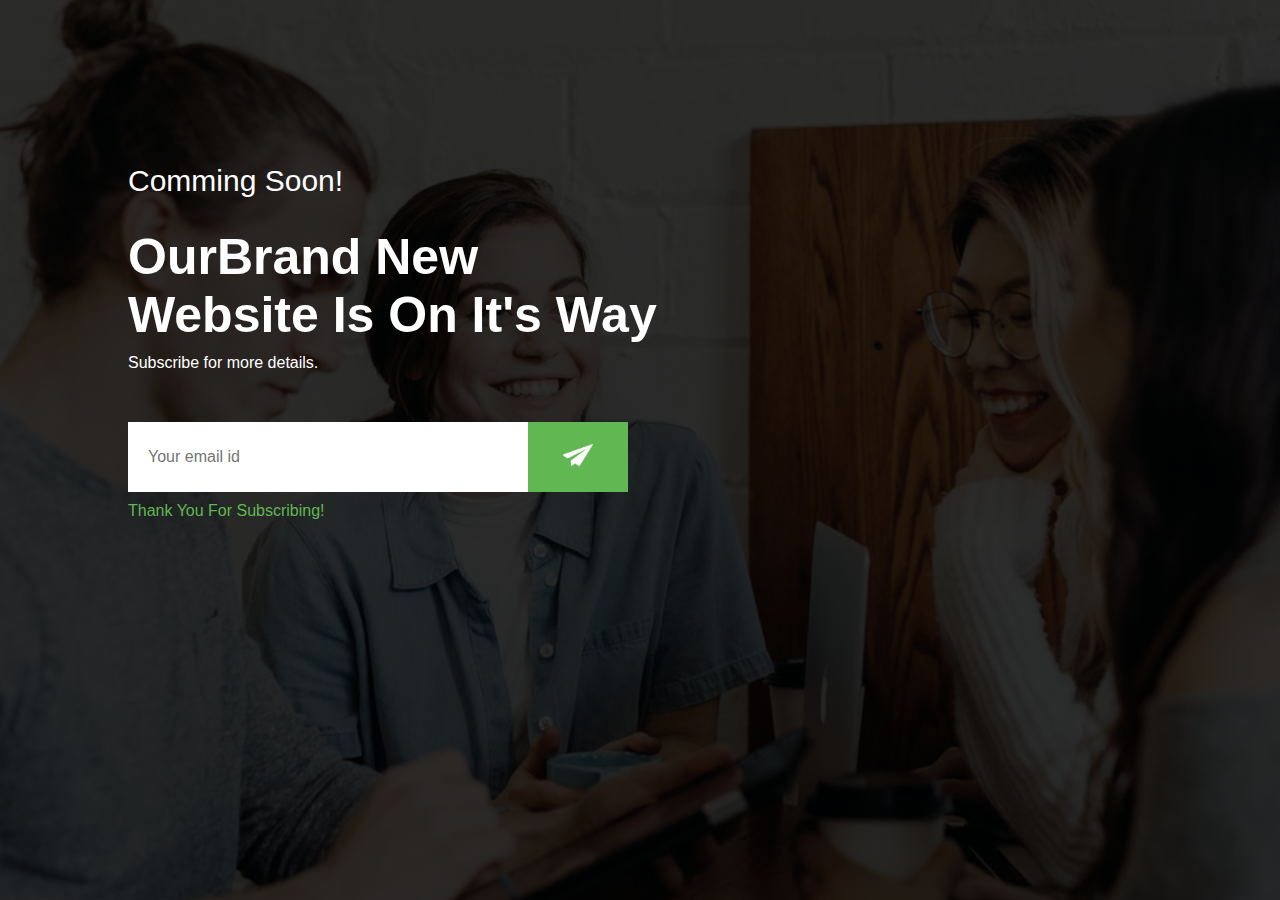
==== Email Subscription Form/index.html @ f71b1837 "Email Subscription Form" ====
<!DOCTYPE html>
<html lang="en">
<head>
    <meta charset="UTF-8">
    <meta name="viewport" content="width=device-width, initial-scale=1.0">
    <link rel="stylesheet" href="styles.css">
    <!-- <script src="app.js" defer></script> -->
    <title>Email Subscription</title>
</head>
<body>
    <div class="hero">
        <h3>Comming Soon!</h3>
        <h1>OurBrand New <br>Website Is On It's Way</h1>
        <p>Subscribe for more details.</p>
        <form name="submit-to-google-sheet">
            <input type="email" name="email" placeholder="Your email id" required>
            <button type="submit"><img src="images/send-icon.png" width="30px"></button>
        </form>
        <span>Thank You For Subscribing!</span>
    </div>
    <script>
        
  const scriptURL = 'https://script.google.com/macros/s/AKfycbyIMPFRbInNEkYCfChZx9JaWfKIcwOIm6G50waQuNG1AoxOkOvlSKkqYY2NOT3lmYFbrQ/exec';
  const form = document.forms['submit-to-google-sheet'];

  form.addEventListener('submit', e => {
    e.preventDefault()
    fetch(scriptURL, { method: 'POST', body: new FormData(form)})
      .then(response => console.log('Success!', response))
      .catch(error => console.error('Error!', error.message))
  })

    </script>
</body>
</html>
---- Email Subscription Form/styles.css ----
*{
    margin: 0;
    padding: 0;
    font-family: 'poppins', sans-serif;
    box-sizing: border-box;
}
.hero{
    width: 100%;
    height: 100vh;
    background-image: linear-gradient(rgba(0,0,0,0.8),rgba(0,0,0,0.8)), url(images/background.png);
    background-size: cover;
    background-position: center;
    padding: 10px 10%;
    color: #fff;
}
.hero h3{
    margin-top: 15%;
    font-weight: 400;
    font-size: 30px;
}
.hero h1{
    margin-top: 30px;
    font-size: 50px;
}
.hero p{
    margin: 10px 0 50px;
}
form{
    background: #fff;
    display: flex;
    width: fit-content;
}
form input{
    border: 0;
    outline: none;
    padding: 10px 20px;
    height: 70px;
    width: 400px;
    font-size: 16px;
}
form button{
    background: #61b752;
    border: none;
    outline: none;
    height: 70px;
    width: 100px;
    cursor: pointer;
}
span{
    color: #61b752;
    margin-top: 10px;
    display: block;
}
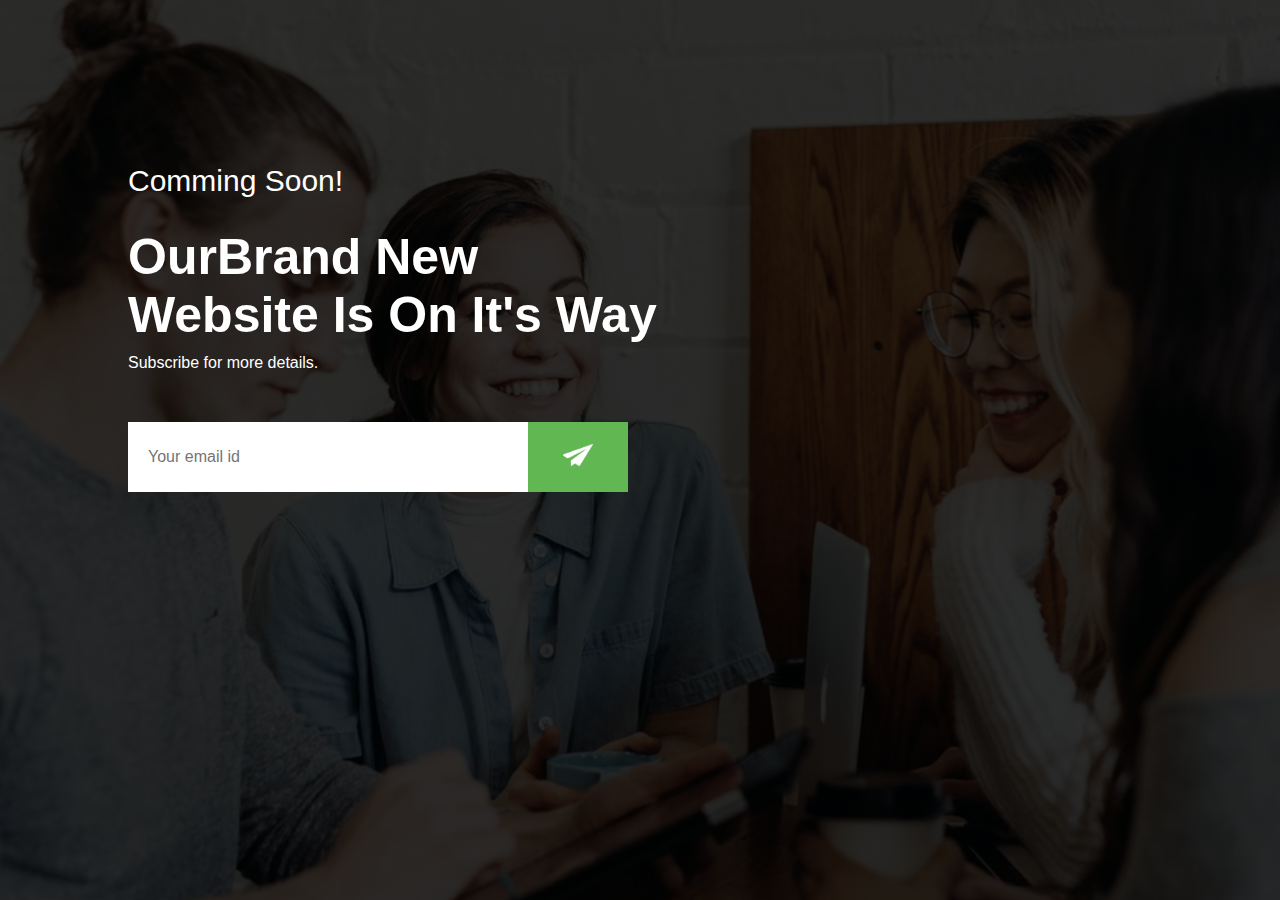
==== commit 80e8e3cf: "setTimeout added" ====
--- a/Email Subscription Form/index.html
+++ b/Email Subscription Form/index.html
@@ -16,17 +16,24 @@
             <input type="email" name="email" placeholder="Your email id" required>
             <button type="submit"><img src="images/send-icon.png" width="30px"></button>
         </form>
-        <span>Thank You For Subscribing!</span>
+        <span id="msg"></span>
     </div>
     <script>
         
   const scriptURL = 'https://script.google.com/macros/s/AKfycbyIMPFRbInNEkYCfChZx9JaWfKIcwOIm6G50waQuNG1AoxOkOvlSKkqYY2NOT3lmYFbrQ/exec';
   const form = document.forms['submit-to-google-sheet'];
+  const msg = document.getElementById("msg");
 
   form.addEventListener('submit', e => {
     e.preventDefault()
     fetch(scriptURL, { method: 'POST', body: new FormData(form)})
-      .then(response => console.log('Success!', response))
+      .then(response => {
+        msg.innerHTML = "Thank You For Subscribing!";
+        setTimeout(function(){
+            msg.innerHTML = "";
+        }, 5000);
+        form.reset();
+      })
       .catch(error => console.error('Error!', error.message))
   })
 
